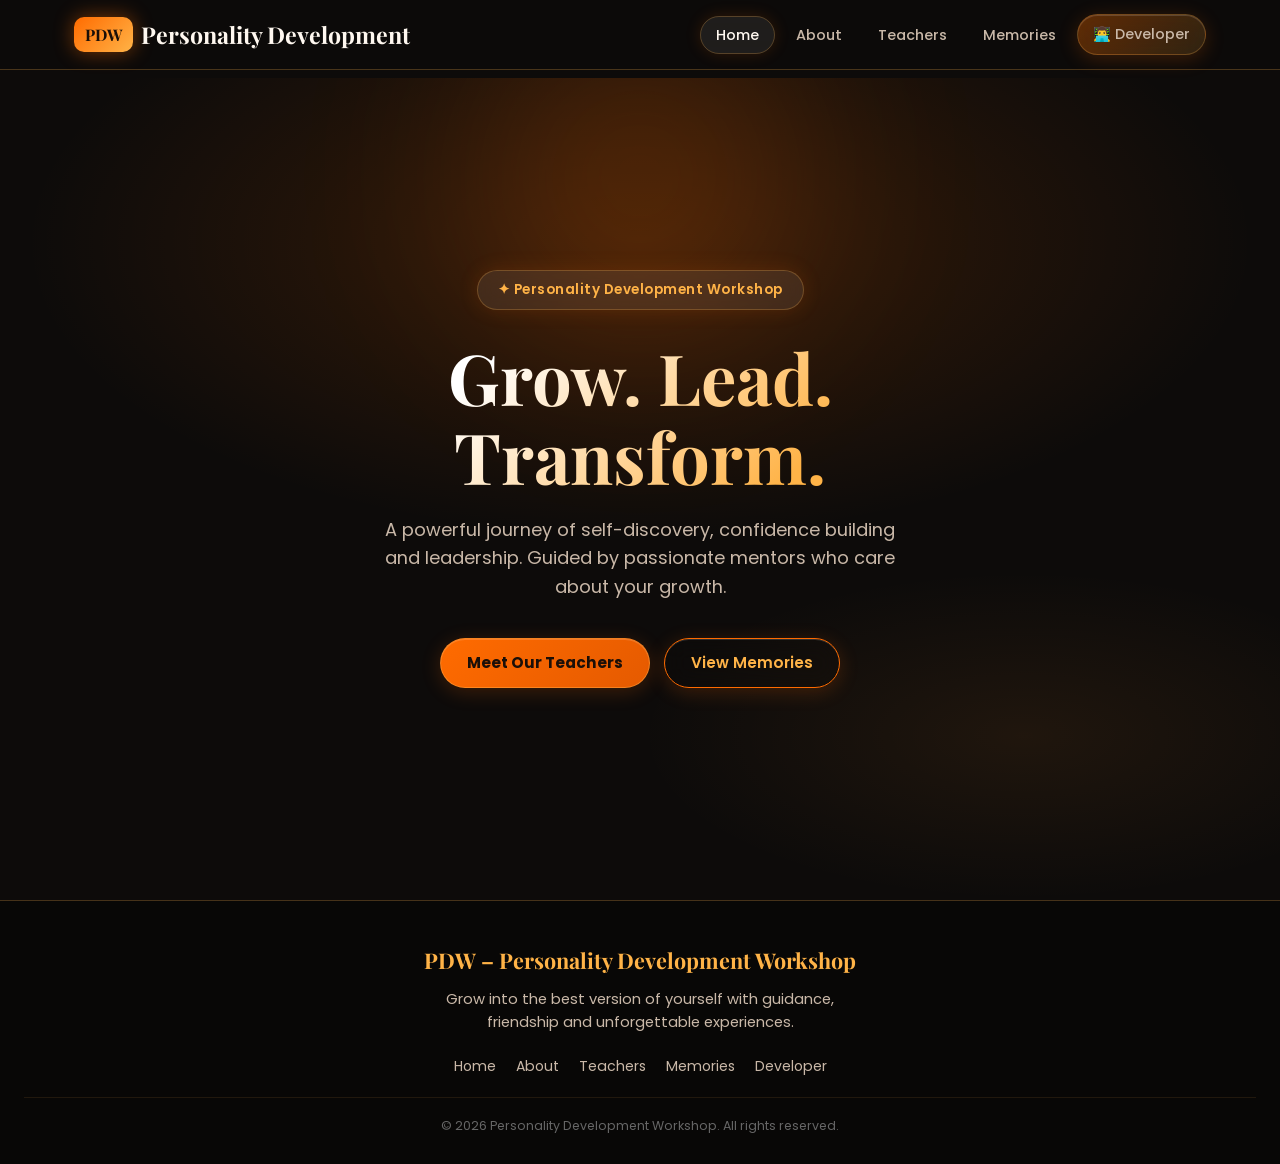
==== index.html @ c3cd5d70 "Add files via upload" ====
<!DOCTYPE html>
<html lang="en">
<head>
  <meta charset="UTF-8" />
  <meta name="viewport" content="width=device-width, initial-scale=1.0" />
  <title>PDW – Personality Development Workshop</title>
  <link rel="preconnect" href="https://fonts.googleapis.com" />
  <link rel="preconnect" href="https://fonts.gstatic.com" crossorigin />
  <link href="https://fonts.googleapis.com/css2?family=Poppins:wght@300;400;500;600;700;800&family=Playfair+Display:wght@600;700&display=swap" rel="stylesheet" />
  <link rel="stylesheet" href="style.css" />
</head>
<body>
  <!-- Loading Animation -->
  <div id="loader">
    <div class="loader-ring"></div>
    <div class="loader-text">PDW Loading</div>
  </div>

  <nav id="navbar">
    <div class="nav-inner">
      <a href="index.html" class="logo"><span>PDW</span> Personality Development</a>
      <ul class="nav-links" id="navLinks">
        <li><a href="index.html" class="active">Home</a></li>
        <li><a href="about.html">About</a></li>
        <li><a href="teachers.html">Teachers</a></li>
        <li><a href="memories.html">Memories</a></li>
        <li><a href="https://halfan.vercel.app" target="_blank" rel="noopener" class="btn-dev">👨‍💻 Developer</a></li>
      </ul>
      <button class="menu-btn" id="menuBtn" aria-label="Menu">☰</button>
    </div>
  </nav>

  <main>
    <section class="hero">
      <div class="hero-content">
        <div class="hero-badge">✦ Personality Development Workshop</div>
        <h1>Grow. Lead.<br>Transform.</h1>
        <p>A powerful journey of self-discovery, confidence building and leadership. Guided by passionate mentors who care about your growth.</p>
        <div class="hero-btns">
          <a href="teachers.html" class="btn btn-primary">Meet Our Teachers</a>
          <a href="memories.html" class="btn btn-outline">View Memories</a>
        </div>
      </div>
    </section>
  </main>

  <footer>
    <h3>PDW – Personality Development Workshop</h3>
    <p>Grow into the best version of yourself with guidance, friendship and unforgettable experiences.</p>
    <div class="footer-links">
      <a href="index.html">Home</a>
      <a href="about.html">About</a>
      <a href="teachers.html">Teachers</a>
      <a href="memories.html">Memories</a>
      <a href="https://halfan.vercel.app" target="_blank" rel="noopener">Developer</a>
    </div>
    <div class="copyright">
      © 2026 Personality Development Workshop. All rights reserved.
    </div>
  </footer>

  <script src="script.js"></script>
</body>
</html>
---- style.css ----
:root {
  --orange: #FF6B00;
  --orange-dark: #E55A00;
  --orange-deep: #C44A00;
  --orange-light: #FFB347;
  --orange-soft: #FFF0E0;
  --orange-glow: rgba(255, 107, 0, 0.45);
  --bg: #0D0B0A;
  --bg-2: #161210;
  --bg-3: #1F1A15;
  --card: rgba(255, 255, 255, 0.06);
  --card-border: rgba(255, 180, 80, 0.18);
  --text: #FFF8F0;
  --text-muted: #C9B8A8;
  --white: #FFFFFF;
  --glass: rgba(255, 255, 255, 0.08);
  --glass-border: rgba(255, 180, 80, 0.25);
  --shadow: 0 12px 40px rgba(0, 0, 0, 0.45);
  --radius: 20px;
}

* {
  margin: 0;
  padding: 0;
  box-sizing: border-box;
}

html {
  scroll-behavior: smooth;
}

body {
  font-family: 'Poppins', sans-serif;
  background: var(--bg);
  color: var(--text);
  line-height: 1.6;
  overflow-x: hidden;
  min-height: 100vh;
  display: flex;
  flex-direction: column;
}

/* ========== LOADING SCREEN ========== */
#loader {
  position: fixed;
  inset: 0;
  z-index: 9999;
  background: radial-gradient(ellipse at center, #1a120c 0%, #0D0B0A 70%);
  display: flex;
  flex-direction: column;
  align-items: center;
  justify-content: center;
  transition: opacity 0.6s ease, visibility 0.6s ease;
}

#loader.hidden {
  opacity: 0;
  visibility: hidden;
  pointer-events: none;
}

.loader-ring {
  width: 70px;
  height: 70px;
  border: 3px solid rgba(255, 107, 0, 0.15);
  border-top-color: var(--orange);
  border-right-color: var(--orange-light);
  border-radius: 50%;
  animation: spin 0.9s linear infinite;
  box-shadow: 0 0 30px var(--orange-glow);
}

.loader-text {
  margin-top: 22px;
  font-size: 0.95rem;
  font-weight: 500;
  color: var(--orange-light);
  letter-spacing: 3px;
  text-transform: uppercase;
  animation: pulse 1.4s ease-in-out infinite;
}

@keyframes spin {
  to { transform: rotate(360deg); }
}

@keyframes pulse {
  0%, 100% { opacity: 0.5; }
  50% { opacity: 1; }
}

/* ========== NAV ========== */
nav {
  position: fixed;
  top: 0;
  left: 0;
  right: 0;
  z-index: 1000;
  background: rgba(13, 11, 10, 0.75);
  backdrop-filter: blur(18px) saturate(160%);
  -webkit-backdrop-filter: blur(18px) saturate(160%);
  border-bottom: 1px solid var(--glass-border);
  transition: all 0.3s ease;
}

nav.scrolled {
  background: rgba(13, 11, 10, 0.92);
  box-shadow: 0 8px 32px rgba(0, 0, 0, 0.4);
}

.nav-inner {
  max-width: 1180px;
  margin: 0 auto;
  padding: 14px 24px;
  display: flex;
  align-items: center;
  justify-content: space-between;
  gap: 12px;
}

.logo {
  font-family: 'Playfair Display', serif;
  font-size: 1.45rem;
  font-weight: 700;
  color: var(--text);
  text-decoration: none;
  display: flex;
  align-items: center;
  gap: 8px;
  white-space: nowrap;
}

.logo span {
  background: linear-gradient(135deg, var(--orange), var(--orange-light));
  color: #1a0f08;
  padding: 5px 11px;
  border-radius: 10px;
  font-size: 1rem;
  font-weight: 700;
  box-shadow: 0 0 20px var(--orange-glow);
}

.nav-links {
  display: flex;
  gap: 6px;
  list-style: none;
  align-items: center;
}

.nav-links a {
  text-decoration: none;
  color: var(--text-muted);
  font-weight: 500;
  font-size: 0.9rem;
  padding: 8px 15px;
  border-radius: 50px;
  transition: all 0.25s ease;
}

.nav-links a:hover,
.nav-links a.active {
  color: var(--text);
  background: var(--glass);
  border: 1px solid var(--glass-border);
  box-shadow: 0 0 16px rgba(255, 107, 0, 0.15);
}

/* Liquid Glass Button */
.btn-glass,
.btn-dev,
.btn {
  position: relative;
  display: inline-flex;
  align-items: center;
  justify-content: center;
  gap: 8px;
  padding: 12px 26px;
  border-radius: 50px;
  font-weight: 600;
  font-size: 0.95rem;
  text-decoration: none;
  border: 1px solid var(--glass-border);
  cursor: pointer;
  overflow: hidden;
  transition: all 0.3s cubic-bezier(0.4, 0, 0.2, 1);
  background: linear-gradient(135deg, rgba(255, 107, 0, 0.25), rgba(255, 179, 71, 0.12));
  backdrop-filter: blur(12px);
  -webkit-backdrop-filter: blur(12px);
  color: var(--text);
  box-shadow:
    0 4px 20px rgba(255, 107, 0, 0.2),
    inset 0 1px 0 rgba(255, 255, 255, 0.15);
}

.btn-glass::before,
.btn-dev::before,
.btn::before {
  content: '';
  position: absolute;
  inset: 0;
  background: linear-gradient(120deg, transparent 30%, rgba(255, 255, 255, 0.18) 50%, transparent 70%);
  transform: translateX(-100%);
  transition: transform 0.6s ease;
}

.btn-glass:hover::before,
.btn-dev:hover::before,
.btn:hover::before {
  transform: translateX(100%);
}

.btn-glass:hover,
.btn-dev:hover,
.btn:hover {
  transform: translateY(-3px);
  border-color: var(--orange-light);
  box-shadow:
    0 8px 30px var(--orange-glow),
    inset 0 1px 0 rgba(255, 255, 255, 0.25);
  color: #fff;
}

.btn-primary {
  background: linear-gradient(135deg, var(--orange), var(--orange-dark));
  border-color: rgba(255, 180, 80, 0.4);
  color: #1a0f08;
  font-weight: 700;
}

.btn-primary:hover {
  background: linear-gradient(135deg, var(--orange-light), var(--orange));
  color: #1a0f08;
}

.btn-outline {
  background: transparent;
  border: 1.5px solid var(--orange);
  color: var(--orange-light);
}

.btn-outline:hover {
  background: rgba(255, 107, 0, 0.15);
  color: #fff;
}

.btn-add {
  background: linear-gradient(135deg, var(--orange), var(--orange-dark));
  color: #1a0f08;
  font-weight: 700;
}

.btn-clear {
  background: linear-gradient(135deg, rgba(220, 50, 50, 0.5), rgba(180, 30, 30, 0.35));
  border-color: rgba(255, 100, 100, 0.35);
  color: #ffd0d0;
}

.btn-clear:hover {
  box-shadow: 0 8px 30px rgba(220, 50, 50, 0.35);
}

.btn-dev {
  background: linear-gradient(135deg, rgba(255, 107, 0, 0.35), rgba(255, 179, 71, 0.15));
  font-size: 0.85rem;
  padding: 8px 16px;
  white-space: nowrap;
}

.menu-btn {
  display: none;
  background: var(--glass);
  border: 1px solid var(--glass-border);
  border-radius: 10px;
  font-size: 1.4rem;
  cursor: pointer;
  color: var(--orange-light);
  padding: 6px 12px;
  backdrop-filter: blur(8px);
}

/* ========== MAIN ========== */
main {
  flex: 1;
  padding-top: 78px;
}

.container {
  max-width: 1100px;
  margin: 0 auto;
  padding: 0 24px;
}

/* ========== HERO ========== */
.hero {
  min-height: calc(100vh - 78px);
  display: flex;
  align-items: center;
  justify-content: center;
  text-align: center;
  padding: 50px 24px 70px;
  position: relative;
  overflow: hidden;
  background:
    radial-gradient(ellipse 80% 60% at 50% 20%, rgba(255, 107, 0, 0.18) 0%, transparent 60%),
    radial-gradient(ellipse 60% 40% at 80% 80%, rgba(255, 150, 50, 0.08) 0%, transparent 50%),
    var(--bg);
}

.hero::before {
  content: '';
  position: absolute;
  width: 500px;
  height: 500px;
  border-radius: 50%;
  background: radial-gradient(circle, var(--orange-glow), transparent 70%);
  top: -150px;
  left: 50%;
  transform: translateX(-50%);
  filter: blur(80px);
  opacity: 0.5;
  pointer-events: none;
}

.hero-content {
  max-width: 720px;
  position: relative;
  z-index: 2;
}

.hero-badge {
  display: inline-block;
  background: var(--glass);
  border: 1px solid var(--glass-border);
  color: var(--orange-light);
  padding: 8px 20px;
  border-radius: 50px;
  font-size: 0.85rem;
  font-weight: 600;
  margin-bottom: 28px;
  letter-spacing: 0.5px;
  backdrop-filter: blur(10px);
  box-shadow: 0 0 20px rgba(255, 107, 0, 0.15);
}

.hero h1 {
  font-family: 'Playfair Display', serif;
  font-size: clamp(2.7rem, 7vw, 4.4rem);
  font-weight: 700;
  line-height: 1.12;
  margin-bottom: 20px;
  background: linear-gradient(135deg, #fff 20%, var(--orange-light) 80%);
  -webkit-background-clip: text;
  -webkit-text-fill-color: transparent;
  background-clip: text;
}

.hero p {
  font-size: 1.12rem;
  color: var(--text-muted);
  margin-bottom: 36px;
  max-width: 540px;
  margin-left: auto;
  margin-right: auto;
}

.hero-btns {
  display: flex;
  flex-wrap: wrap;
  gap: 14px;
  justify-content: center;
}

/* ========== SECTION ========== */
section {
  padding: 90px 0;
}

.section-header {
  text-align: center;
  margin-bottom: 52px;
}

.section-header .tag {
  display: inline-block;
  background: linear-gradient(135deg, rgba(255, 107, 0, 0.25), rgba(255, 179, 71, 0.1));
  border: 1px solid var(--glass-border);
  color: var(--orange-light);
  padding: 6px 18px;
  border-radius: 50px;
  font-size: 0.78rem;
  font-weight: 600;
  text-transform: uppercase;
  letter-spacing: 1px;
  margin-bottom: 14px;
  backdrop-filter: blur(8px);
}

.section-header h2 {
  font-family: 'Playfair Display', serif;
  font-size: clamp(1.9rem, 4vw, 2.7rem);
  font-weight: 700;
  margin-bottom: 12px;
  color: var(--text);
}

.section-header p {
  color: var(--text-muted);
  max-width: 540px;
  margin: 0 auto;
  font-size: 1.05rem;
}

/* ========== ABOUT ========== */
.about {
  background: var(--bg-2);
}

.about-grid {
  display: grid;
  grid-template-columns: 1fr 1fr;
  gap: 48px;
  align-items: center;
}

.about-text h3 {
  font-size: 1.5rem;
  margin-bottom: 16px;
  font-weight: 600;
  color: var(--orange-light);
}

.about-text p {
  color: var(--text-muted);
  margin-bottom: 14px;
}

.about-cards {
  display: grid;
  grid-template-columns: 1fr 1fr;
  gap: 16px;
}

.about-card {
  background: var(--glass);
  border: 1px solid var(--card-border);
  border-radius: 18px;
  padding: 26px 18px;
  text-align: center;
  backdrop-filter: blur(12px);
  transition: all 0.35s ease;
}

.about-card:hover {
  border-color: var(--orange);
  transform: translateY(-6px);
  box-shadow: 0 12px 35px var(--orange-glow);
}

.about-card .icon {
  font-size: 2rem;
  margin-bottom: 10px;
}

.about-card h4 {
  font-size: 1.08rem;
  margin-bottom: 4px;
  color: var(--text);
}

.about-card p {
  font-size: 0.88rem;
  color: var(--text-muted);
}

/* ========== TEACHERS ========== */
.teachers {
  background: var(--bg);
}

.teachers-group {
  margin-bottom: 60px;
}

.teachers-group:last-child {
  margin-bottom: 0;
}

.group-title {
  display: flex;
  align-items: center;
  gap: 14px;
  margin-bottom: 28px;
}

.group-title h3 {
  font-size: 1.3rem;
  font-weight: 600;
  white-space: nowrap;
  color: var(--orange-light);
}

.group-title .line {
  flex: 1;
  height: 2px;
  background: linear-gradient(90deg, var(--orange), transparent);
  border-radius: 4px;
  opacity: 0.7;
}

.teachers-grid {
  display: grid;
  grid-template-columns: repeat(auto-fit, minmax(240px, 1fr));
  gap: 24px;
}

.teacher-card {
  background: var(--glass);
  border: 1px solid var(--card-border);
  border-radius: 22px;
  overflow: hidden;
  backdrop-filter: blur(14px);
  transition: all 0.35s ease;
}

.teacher-card:hover {
  transform: translateY(-8px);
  border-color: var(--orange);
  box-shadow: 0 16px 45px var(--orange-glow);
}

.teacher-photo {
  width: 100%;
  height: 220px;
  object-fit: cover;
  object-position: top center;
  background: var(--bg-3);
  display: block;
  transition: transform 0.4s ease;
}

.teacher-card:hover .teacher-photo {
  transform: scale(1.04);
}

.teacher-info {
  padding: 18px 16px 22px;
  text-align: center;
}

.teacher-role {
  display: inline-block;
  background: linear-gradient(135deg, var(--orange), var(--orange-dark));
  color: #1a0f08;
  font-size: 0.7rem;
  font-weight: 700;
  padding: 4px 12px;
  border-radius: 50px;
  margin-bottom: 10px;
  text-transform: uppercase;
  letter-spacing: 0.5px;
}

.teacher-info h4 {
  font-size: 1.05rem;
  font-weight: 600;
  margin-bottom: 8px;
  line-height: 1.3;
  color: var(--text);
}

.teacher-phone {
  display: flex;
  align-items: center;
  justify-content: center;
  gap: 6px;
  color: var(--text-muted);
  font-weight: 500;
  font-size: 0.88rem;
  text-decoration: none;
  transition: color 0.2s;
}

.teacher-phone:hover {
  color: var(--orange-light);
}

.teacher-phone svg {
  width: 15px;
  height: 15px;
  fill: currentColor;
}

/* ========== MEMORIES ========== */
.memories {
  background: var(--bg-2);
}

.memories-actions {
  display: flex;
  flex-wrap: wrap;
  gap: 12px;
  justify-content: center;
  margin-bottom: 36px;
}

.memories-grid {
  display: grid;
  grid-template-columns: repeat(auto-fill, minmax(210px, 1fr));
  gap: 18px;
}

.memory-card {
  position: relative;
  border-radius: 16px;
  overflow: hidden;
  aspect-ratio: 1;
  border: 1px solid var(--card-border);
  background: var(--bg-3);
  box-shadow: 0 6px 24px rgba(0, 0, 0, 0.3);
  transition: all 0.3s ease;
}

.memory-card:hover {
  border-color: var(--orange);
  box-shadow: 0 10px 35px var(--orange-glow);
}

.memory-card img {
  width: 100%;
  height: 100%;
  object-fit: cover;
  display: block;
}

.memory-actions {
  position: absolute;
  top: 8px;
  right: 8px;
  display: flex;
  gap: 6px;
  opacity: 0;
  transition: opacity 0.25s;
}

.memory-card:hover .memory-actions {
  opacity: 1;
}

.memory-btn {
  width: 34px;
  height: 34px;
  border-radius: 50%;
  border: 1px solid var(--glass-border);
  cursor: pointer;
  font-size: 0.95rem;
  display: flex;
  align-items: center;
  justify-content: center;
  backdrop-filter: blur(10px);
  transition: transform 0.2s, box-shadow 0.2s;
}

.memory-btn:hover {
  transform: scale(1.12);
}

.memory-btn.delete {
  background: rgba(220, 50, 50, 0.7);
  color: white;
}

.memory-btn.change {
  background: rgba(255, 107, 0, 0.75);
  color: #1a0f08;
}

.empty-memories {
  grid-column: 1 / -1;
  text-align: center;
  padding: 70px 20px;
  color: var(--text-muted);
}

.empty-memories .icon {
  font-size: 3.5rem;
  margin-bottom: 16px;
  filter: drop-shadow(0 0 12px var(--orange-glow));
}

/* ========== FOOTER ========== */
footer {
  background: #080706;
  border-top: 1px solid var(--glass-border);
  color: var(--text-muted);
  text-align: center;
  padding: 42px 24px 28px;
}

footer h3 {
  font-family: 'Playfair Display', serif;
  font-size: 1.35rem;
  color: var(--orange-light);
  margin-bottom: 10px;
}

footer p {
  max-width: 460px;
  margin: 0 auto 20px;
  font-size: 0.92rem;
}

.footer-links {
  display: flex;
  flex-wrap: wrap;
  gap: 8px 20px;
  justify-content: center;
  margin-bottom: 20px;
}

.footer-links a {
  color: var(--text-muted);
  text-decoration: none;
  font-size: 0.88rem;
  transition: color 0.2s;
}

.footer-links a:hover {
  color: var(--orange-light);
}

.copyright {
  font-size: 0.78rem;
  color: #666;
  border-top: 1px solid rgba(255, 180, 80, 0.1);
  padding-top: 18px;
  margin-top: 8px;
}

/* ========== RESPONSIVE ========== */
@media (max-width: 860px) {
  .about-grid {
    grid-template-columns: 1fr;
    gap: 36px;
  }
}

@media (max-width: 768px) {
  .menu-btn {
    display: block;
  }

  .nav-links {
    position: fixed;
    top: 68px;
    left: 0;
    right: 0;
    background: rgba(13, 11, 10, 0.96);
    backdrop-filter: blur(20px);
    flex-direction: column;
    padding: 16px;
    gap: 4px;
    transform: translateY(-130%);
    opacity: 0;
    pointer-events: none;
    transition: all 0.3s ease;
    border-bottom: 1px solid var(--glass-border);
  }

  .nav-links.open {
    transform: translateY(0);
    opacity: 1;
    pointer-events: auto;
  }

  .nav-links a {
    width: 100%;
    text-align: center;
    padding: 12px;
  }

  .btn-dev {
    display: none;
  }

  .nav-links .btn-dev {
    display: inline-flex;
    margin-top: 8px;
    justify-content: center;
  }

  .teacher-photo {
    height: 200px;
  }
}

@media (max-width: 480px) {
  .hero h1 {
    font-size: 2.4rem;
  }

  .about-cards {
    grid-template-columns: 1fr;
  }

  .teachers-grid {
    grid-template-columns: 1fr;
  }

  .memory-actions {
    opacity: 1;
  }
}
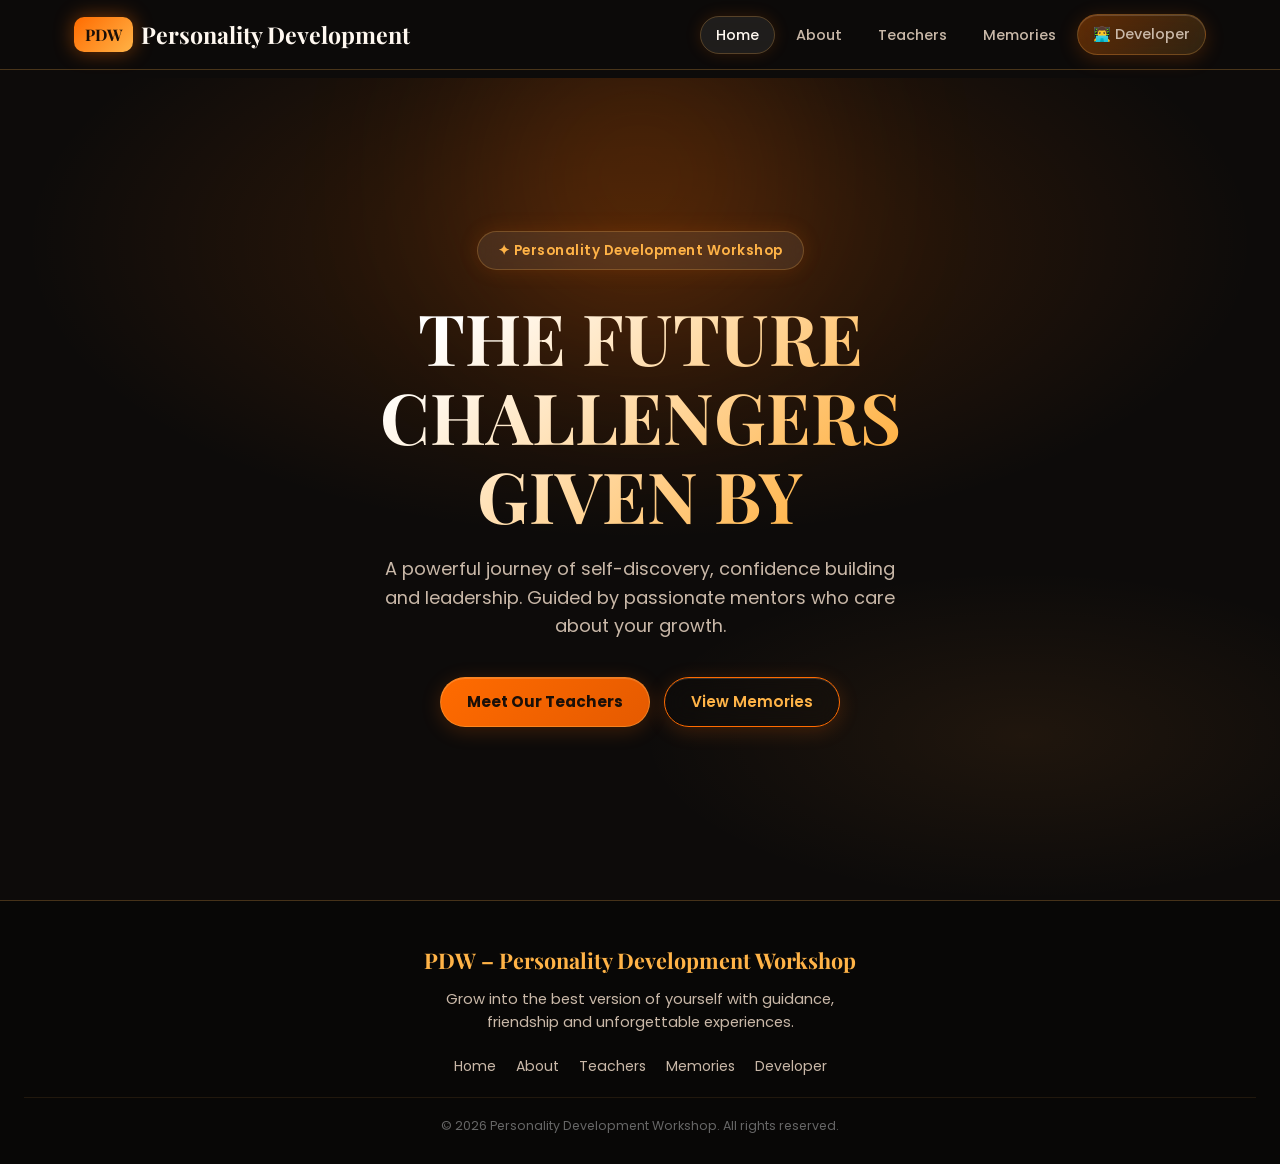
==== commit c20d0d57: "Add files via upload" ====
--- a/index.html
+++ b/index.html
@@ -34,7 +34,7 @@
     <section class="hero">
       <div class="hero-content">
         <div class="hero-badge">✦ Personality Development Workshop</div>
-        <h1>Grow. Lead.<br>Transform.</h1>
+        <h1>THE FUTURE CHALLENGERS<br>GIVEN BY</h1>
         <p>A powerful journey of self-discovery, confidence building and leadership. Guided by passionate mentors who care about your growth.</p>
         <div class="hero-btns">
           <a href="teachers.html" class="btn btn-primary">Meet Our Teachers</a>
--- a/style.css
+++ b/style.css
@@ -529,7 +529,7 @@
 }
 
 .teacher-photo {
-  width: 100%;
+  width: 95%;
   height: 220px;
   object-fit: cover;
   object-position: top center;
@@ -537,6 +537,7 @@
   display: block;
   transition: transform 0.4s ease;
 }
+
 
 .teacher-card:hover .teacher-photo {
   transform: scale(1.04);
@@ -810,3 +811,372 @@
     opacity: 1;
   }
 }
+
+/* ========== LOGIN MODAL ========== */
+.pdw-modal {
+  position: fixed;
+  inset: 0;
+  z-index: 10000;
+  display: flex;
+  align-items: center;
+  justify-content: center;
+  padding: 20px;
+}
+.pdw-modal.hidden {
+  display: none;
+}
+.pdw-modal-backdrop {
+  position: absolute;
+  inset: 0;
+  background: rgba(0,0,0,0.75);
+  backdrop-filter: blur(8px);
+}
+.pdw-modal-box {
+  position: relative;
+  background: var(--bg-2);
+  border: 1px solid var(--glass-border);
+  border-radius: 24px;
+  padding: 36px 32px;
+  width: 100%;
+  max-width: 400px;
+  box-shadow: 0 25px 60px rgba(0,0,0,0.5), 0 0 40px var(--orange-glow);
+  animation: modalIn 0.35s ease;
+}
+@keyframes modalIn {
+  from { opacity: 0; transform: translateY(20px) scale(0.96); }
+  to { opacity: 1; transform: none; }
+}
+.pdw-modal-close {
+  position: absolute;
+  top: 14px;
+  right: 16px;
+  background: transparent;
+  border: none;
+  color: var(--text-muted);
+  font-size: 1.6rem;
+  cursor: pointer;
+  line-height: 1;
+}
+.pdw-modal-close:hover { color: var(--orange-light); }
+.login-header {
+  text-align: center;
+  margin-bottom: 28px;
+}
+.login-logo span {
+  background: linear-gradient(135deg, var(--orange), var(--orange-light));
+  color: #1a0f08;
+  padding: 8px 16px;
+  border-radius: 12px;
+  font-family: 'Playfair Display', serif;
+  font-weight: 700;
+  font-size: 1.3rem;
+  box-shadow: 0 0 24px var(--orange-glow);
+}
+.login-header h2 {
+  margin-top: 16px;
+  font-size: 1.5rem;
+}
+.login-header p {
+  color: var(--text-muted);
+  font-size: 0.9rem;
+  margin-top: 4px;
+}
+.form-group {
+  margin-bottom: 16px;
+}
+.form-group label {
+  display: block;
+  font-size: 0.85rem;
+  font-weight: 500;
+  color: var(--text-muted);
+  margin-bottom: 6px;
+}
+.form-group input,
+.form-group select {
+  width: 100%;
+  padding: 12px 16px;
+  border-radius: 12px;
+  border: 1px solid var(--glass-border);
+  background: var(--bg-3);
+  color: var(--text);
+  font-family: inherit;
+  font-size: 0.95rem;
+  outline: none;
+  transition: border-color 0.2s;
+}
+.form-group input:focus,
+.form-group select:focus {
+  border-color: var(--orange);
+  box-shadow: 0 0 0 3px rgba(255,107,0,0.2);
+}
+.login-error {
+  color: #ff6b6b;
+  font-size: 0.9rem;
+  margin-bottom: 8px;
+  text-align: center;
+}
+
+/* ========== MEDIA BADGE ========== */
+.memory-card {
+  position: relative;
+}
+.media-badge {
+  position: absolute;
+  top: 10px;
+  left: 10px;
+  background: rgba(0,0,0,0.65);
+  color: #fff;
+  font-size: 0.65rem;
+  font-weight: 600;
+  letter-spacing: 0.5px;
+  padding: 3px 8px;
+  border-radius: 6px;
+  pointer-events: none;
+}
+.memory-card video {
+  width: 100%;
+  height: 220px;
+  object-fit: cover;
+  display: block;
+  border-radius: inherit;
+  background: #000;
+}
+
+/* ========== ADMIN PANEL ========== */
+.admin-body {
+  background: var(--bg);
+}
+.admin-layout {
+  display: flex;
+  min-height: 100vh;
+}
+.admin-sidebar {
+  width: 260px;
+  background: var(--bg-2);
+  border-right: 1px solid var(--glass-border);
+  display: flex;
+  flex-direction: column;
+  padding: 20px 16px;
+  position: fixed;
+  top: 0;
+  left: 0;
+  bottom: 0;
+  z-index: 100;
+  transition: transform 0.3s ease;
+}
+.admin-brand {
+  display: flex;
+  align-items: center;
+  gap: 12px;
+  padding: 8px 8px 20px;
+  border-bottom: 1px solid var(--glass-border);
+  margin-bottom: 16px;
+}
+.admin-brand .logo-span {
+  background: linear-gradient(135deg, var(--orange), var(--orange-light));
+  color: #1a0f08;
+  padding: 6px 12px;
+  border-radius: 10px;
+  font-weight: 700;
+  font-family: 'Playfair Display', serif;
+}
+.admin-brand strong {
+  display: block;
+  font-size: 0.95rem;
+}
+.admin-brand small {
+  color: var(--text-muted);
+  font-size: 0.8rem;
+}
+.admin-nav {
+  display: flex;
+  flex-direction: column;
+  gap: 4px;
+  flex: 1;
+}
+.admin-nav-btn {
+  background: transparent;
+  border: none;
+  color: var(--text-muted);
+  text-align: left;
+  padding: 12px 14px;
+  border-radius: 12px;
+  font-family: inherit;
+  font-size: 0.95rem;
+  font-weight: 500;
+  cursor: pointer;
+  transition: all 0.2s;
+}
+.admin-nav-btn:hover {
+  background: var(--glass);
+  color: var(--text);
+}
+.admin-nav-btn.active {
+  background: linear-gradient(135deg, rgba(255,107,0,0.25), rgba(255,179,71,0.1));
+  color: var(--orange-light);
+  border: 1px solid var(--glass-border);
+}
+.admin-sidebar-footer {
+  padding-top: 16px;
+  border-top: 1px solid var(--glass-border);
+}
+.admin-main {
+  flex: 1;
+  margin-left: 260px;
+  display: flex;
+  flex-direction: column;
+  min-height: 100vh;
+}
+.admin-topbar {
+  display: flex;
+  align-items: center;
+  gap: 16px;
+  padding: 18px 28px;
+  border-bottom: 1px solid var(--glass-border);
+  background: rgba(13,11,10,0.8);
+  backdrop-filter: blur(12px);
+  position: sticky;
+  top: 0;
+  z-index: 50;
+}
+.admin-topbar h1 {
+  font-size: 1.35rem;
+  font-weight: 600;
+}
+.admin-menu-btn {
+  display: none;
+}
+.admin-content {
+  padding: 28px;
+  flex: 1;
+}
+.admin-section {
+  display: none;
+}
+.admin-section.active {
+  display: block;
+}
+.admin-cards {
+  display: grid;
+  grid-template-columns: repeat(auto-fit, minmax(180px, 1fr));
+  gap: 16px;
+  margin-bottom: 24px;
+}
+.admin-stat-card {
+  background: var(--card);
+  border: 1px solid var(--card-border);
+  border-radius: var(--radius);
+  padding: 20px;
+  display: flex;
+  align-items: center;
+  gap: 16px;
+}
+.admin-stat-card .stat-icon {
+  font-size: 1.8rem;
+}
+.admin-stat-card h3 {
+  font-size: 1.6rem;
+  font-weight: 700;
+  color: var(--orange-light);
+}
+.admin-stat-card p {
+  color: var(--text-muted);
+  font-size: 0.85rem;
+}
+.admin-card {
+  background: var(--card);
+  border: 1px solid var(--card-border);
+  border-radius: var(--radius);
+  padding: 24px;
+  margin-bottom: 20px;
+}
+.admin-card h3 {
+  margin-bottom: 12px;
+  font-size: 1.15rem;
+}
+.admin-memories-grid {
+  margin-top: 8px;
+}
+.users-list {
+  display: flex;
+  flex-direction: column;
+  gap: 10px;
+}
+.user-row {
+  display: flex;
+  justify-content: space-between;
+  align-items: center;
+  padding: 12px 16px;
+  background: var(--bg-3);
+  border-radius: 12px;
+  border: 1px solid var(--glass-border);
+}
+.role-badge {
+  display: inline-block;
+  margin-left: 8px;
+  font-size: 0.7rem;
+  padding: 2px 8px;
+  border-radius: 20px;
+  background: rgba(255,107,0,0.2);
+  color: var(--orange-light);
+  text-transform: uppercase;
+  font-weight: 600;
+}
+.btn-sm {
+  padding: 6px 14px;
+  font-size: 0.8rem;
+}
+code {
+  background: var(--bg-3);
+  padding: 2px 8px;
+  border-radius: 6px;
+  font-size: 0.9rem;
+  color: var(--orange-light);
+}
+
+@media (max-width: 900px) {
+  .admin-sidebar {
+    transform: translateX(-100%);
+  }
+  .admin-sidebar.open {
+    transform: translateX(0);
+  }
+  .admin-main {
+    margin-left: 0;
+  }
+  .admin-menu-btn {
+    display: inline-flex;
+  }
+}
+
+/* Firebase status badge */
+.fb-status {
+  margin-left: auto;
+  font-size: 0.75rem;
+  font-weight: 600;
+  padding: 5px 12px;
+  border-radius: 20px;
+  letter-spacing: 0.3px;
+}
+.fb-status.online {
+  background: rgba(0, 180, 80, 0.2);
+  color: #7CFC00;
+  border: 1px solid rgba(0, 180, 80, 0.35);
+}
+.fb-status.offline {
+  background: rgba(255, 255, 255, 0.06);
+  color: var(--text-muted);
+  border: 1px solid var(--glass-border);
+}
+
+/* Force section visibility (backup) */
+.admin-section {
+  display: none !important;
+}
+.admin-section.active {
+  display: block !important;
+}
+
+.admin-card a {
+  word-break: break-all;
+}
